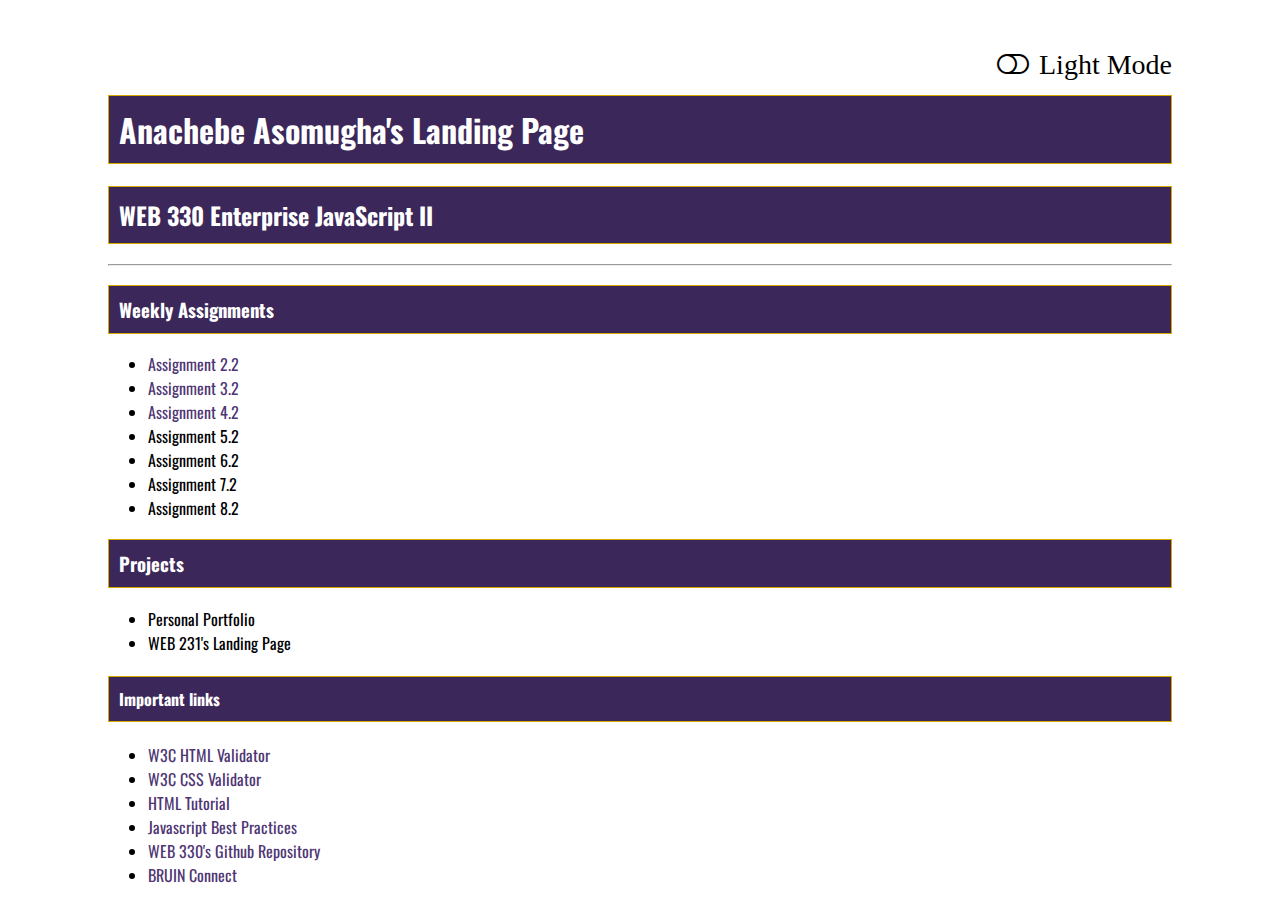
==== index.html @ 090992c9 "week 4 push" ====
<!DOCTYPE html>

<!--
    Title: asomugha-assignment-1.3-environment-setup.html
    Author: Professor Krasso
    Date: 7 January 2023
    Modified By: Anachebe Asomugha
    Description: HTML code for WEB 330 Assignment Environment
-->

<html lang="en">
<head>
    <title>WEB 330 – Enterprise JavaScript II</title>

    <!--CSS Stylesheet-->
    
    <link rel="stylesheet" type="text/css" href="index-site.css">
    <link rel="stylesheet" type="text/css" href="index-theme.css">

    <!--Font Family-->
    <link rel="preconnect" href="https://fonts.googleapis.com">
    <link rel="preconnect" href="https://fonts.gstatic.com" crossorigin>
    <link href="https://fonts.googleapis.com/css2?family=Oswald:wght@300;400;500;700&display=swap" rel="stylesheet">  
    
    <link rel="stylesheet" href="https://cdnjs.cloudflare.com/ajax/libs/font-awesome/4.7.0/css/font-awesome.min.css">
    

    <script type="application/javascript" src="theme.js"></script>
</head>
<body class="light-theme">

    <div id="container">
        <!-- toggle icon to choose light mode or dark mode theme-->
        <i onclick="toggleMode(this)" id="icon-mode" class="fa fa-toggle-off pull-right" style="font-size:28px;"><span id="icon-text"></span></i>
        <br>

            <h1>Anachebe Asomugha's Landing Page</h1>
            <h2>WEB 330 Enterprise JavaScript II</h2>
        <hr>                    
            <h3>Weekly Assignments</h3>
                        <!--These are links to Weekly Assignments-->
                <ul>
                    <li><a target="_blank" href="week-2/asomugha-palindrome.html">Assignment 2.2</a></li>
                    <li><a target="_blank" href="week-3/asomugha-restaurant.html">Assignment 3.2</a></li>
                    <li><a target="_blank" href="week-4/asomugha-calorie.html">Assignment 4.2</a></li>
                    <li>Assignment 5.2</li>
                    <li>Assignment 6.2</li>
                    <li>Assignment 7.2</li>
                    <li>Assignment 8.2</li>
                </ul>

            <h3>Projects</h3>   
                        <!--These are links to course Projects-->
                <ul>
                    <li>Personal Portfolio</li>
                    <li>WEB 231's Landing Page</li>
                </ul>

            <h4>Important links</h4> 
                        <!--These are links to code validation, tutorials, Github, and Bellevue University-->
                <ul>
                    <li><a href="https://validator.w3.org/" target="_blank">W3C HTML Validator</a></li>
                    <li><a href="http://jigsaw.w3.org/css-validator/ " target="_blank">W3C CSS Validator</a></li>
                    <li><a href="https://www.w3schools.com/html/" target="_blank">HTML Tutorial</a></li>
                    <li><a href="https://www.w3schools.com/js/js_best_practices.asp" target="_blank">Javascript Best Practices</a></li>
                    <li><a href="https://github.com/buwebdev/web-330" target="_blank">WEB 330's Github Repository</a></li>
                    <li><a href="https://bruinconnect.bellevue.edu/" target="_blank">BRUIN Connect</a></li>
                </ul>
    </div>

    <script>

        setSelectedTheme() /* Set the user's preferred theme */

        /**
         * Set the default theme to light if one has not been set in the browsers localStorage
         */
        setDefaultTheme();

        /**
         * Function to switch the users selected website theme
         * @param x (this instance)
         */
        function toggleMode(x)
        {
            let colorTheme = document.body.classList; // get the body's CSS class
            let iconMode = x.classList; // get the current classes assigned to the triggered button

            /**
             * If the current body class is set to the light-theme, update the user's preference to the dark-theme in the browsers
             * local storage.
             */
            if (colorTheme.value === "light-theme")
            {
                localStorage.clear();
                localStorage.setItem("mode", "dark-theme");
                localStorage.setItem("iconMode", "fa-toggle-on");
                localStorage.setItem("iconText", "Dark Mode");
            }
            /**
             * If the current body class is set to the dark-theme, update the user's preference to the light-theme in the browsers
             * local storage.
             */
            else
            {
                localStorage.clear();
                localStorage.setItem("mode", "light-theme");
                localStorage.setItem("iconMode", "fa-toggle-off");
                localStorage.setItem("iconText", "Light Mode");
            }

            /**
             * Apply the updated selection to the HTML page elements
             */
            colorTheme.value = localStorage.getItem("mode");
            iconMode.value = `fa ${localStorage.getItem("iconMode")} pull-right`;
            document.getElementById("icon-text").innerHTML = localStorage.getItem("iconText");
        }

       
    </script>
    
</body>
</html>
---- index-site.css ----
/**
    Title: site.css
    Author: Professor Krasso
    Date: 7 January 2023
    Modified By: Anachebe Asomugha
    Description: CSS styling for WEB 330 Landing page
*/  

/* Styling for container div is here*/
#container {
    margin-top: 50px;
    margin-left: 100px;
    margin-right: 100px;
}

/* Assign class styling */
.assign-container {
    padding: 10px;
}

.assign-content {
    width: 600px;
    margin: 3% auto 0;
}

.assign-results-text {
    text-align: center;
    font-size: 28px;
}
/* Icon Styling */
#icon-mode:hover {
    cursor: pointer;
}

#icon-text {
    padding-left: 10px;
}

.pull-right {
    float: right;
}

/* Places header in the center */
.app-header {
    text-align: center;
  }

  #app-name {
    text-align: center;
    font-weight: 400;
}

/* Return link styling is here. */
.return-home {
    text-decoration: none;
}

/*This is where the cards' sizes and margins were set to be specific to this assignment*/
#inputCard {
    width: 600px;
    margin: 3% auto;  
}

#resultsCard {
    width: 600px;
    margin: 3% auto;
    text-align: center;
}

/*The return link's positioning was styled here*/
#return {
    position: absolute;
    left: 340px;
 }

/*Styling for forms is listed here */
.form {
    display: inline-grid;
    grid-template-columns: auto;
}

.form-field {
    padding: 20px;
}

/* To be applied to elements that take up full width of the page */
.full-width {
    width: 100%;
}
---- index-theme.css ----
/**
    Title: index-theme.css
    Author: Professor Krasso
    Date: 7 January 2023
    Modified By: Anachebe Asomugha
    Description: CSS styling for WEB 330 Landing Page 
*/  

/* Body section styling */
body {
    font-family: 'Oswald', Verdana, Arial, sans-serif;
    color: var(--text-color);
    background: var(--background-color)
}

body.light-theme {
    --anchor-color: #4F3674;
    --anchor-hover-color: #4F3674;
    --anchor-hover-background-color: #D6A800;
    --background-color: #fff;
    --btn-background-color: #4F3674;
    --btn-color: #fff;
    --btn-hover-background-color: #D6A800;
    --btn-hover-color: #4F3674;
    --card-background-color: #fff;
    --card-title-color: #4F3674;
    --h1-background-color: #3c275a;
    --h1-border-color: #D6A800;
    --heading-background-color: #3c275a;
    --heading-color: #fff;
    --heading-border-color: #D6A800;
    --input-border-color: #ccc; 
    --text-color: #000;
   
}

body.dark-theme {

    --anchor-color: #fff;
    --anchor-hover-color: #d176e1;
    --anchor-hover-background-color: #303030;
    --background-color: #303030;
    --btn-background-color: #d176e1;
    --btn-color: #fff;
    --btn-hover-background-color: #7d4787;
    --btn-hover-color: #fff;
    --card-background-color: #424242;
    --card-title-color: #d176e1;
    --h1-background-color: #9c27b0;
    --h1-border-color: #9c27b0;
    --heading-background-color: #424242;
    --heading-color: #fff;
    --heading-border-color: #424242;
    --input-border-color: #303030;
    --text-color: #fafafa;  
}

p {
    text-align: left;
    color: var(--text-color);
}

a, a:visited {
    text-decoration: none;
    color: var(--anchor-color);

}

a:hover {
    text-decoration: underline;
    background-color: var(--anchor-hover-background-color);
    color: var(--anchor-hover-color);
}



/* Card styling is listed here */
.card {
    box-shadow: 0 4px 8px 0 rgba(0, 0, 0, 0.2);
    transition: 0.3s;
    background-color: var(--card-background-color);
}

.card-title {
    text-align: center;
    font-size: 2em;
    color: var(--card-title-color);
    font-weight: 400;
}

.card-content {
    padding: 2px 16px;
}

.card:hover {
    box-shadow: 0 8px 16px 0 rgba(0, 0, 0, 0.2);
}

/* Button styling is here */
.btn {
    border: none;
    text-align: center;
    text-decoration: none;
    display: inline-block;
    font-size: 16px;
    margin: 4px 2px;
    cursor: pointer;
    padding: 15px 32px;
    color: black;
}

.btn-primary {
    background-color: var(--btn-background-color);
    color: var(--btn-color);
}

.btn-primary:hover {
    background-color: var(--btn-hover-background-color);
    color: var(--btn-hover-color);
}

h1 {
    color: var(--heading-color);
    background-color: var(--h1-background-color);
    padding: 10px;
    border: 1px solid var(--h1-border-color);
}

h2, h3, h4 {
    color: var(--heading-color);
    background-color: var(--heading-background-color);
    padding: 10px;
    border: 1px solid var(--heading-border-color);
}

/* Styling for input fields is here */
.input {
    padding: 12px 20px;
    margin: 8px 0;
    display: inline-block;
    border: 1px solid var(--input-border-color);
    border-radius: 4px;
    box-sizing: border-box;
}

/* Styling for drop-down menus */
.drop-down-menu {
    padding: 12px 20px;
    margin: 8px 0;
    display: inline-block;
    border: 1px solid var(--input-border-color);
    border-radius: 4px;
    box-sizing: border-box;
}
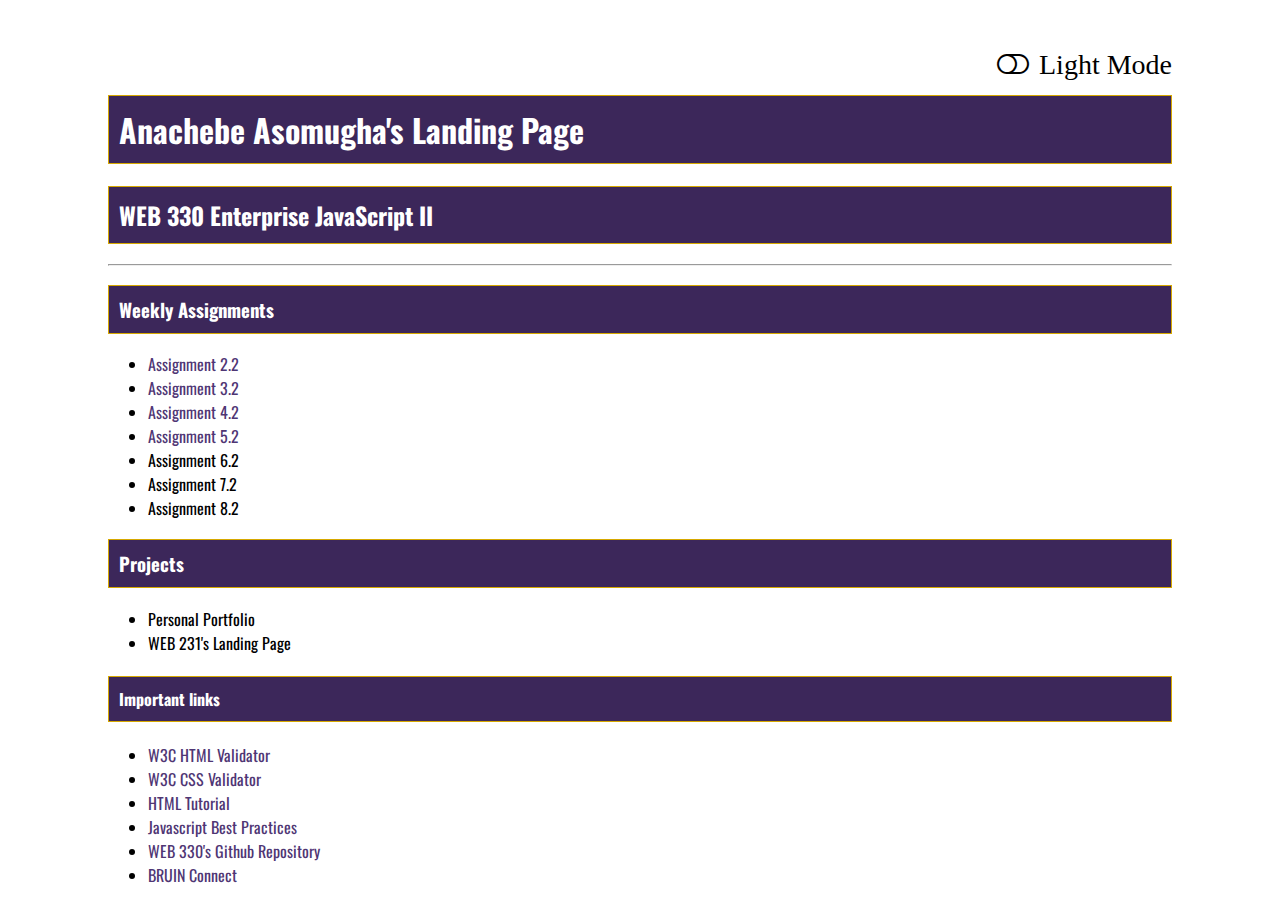
==== commit 872aa751: "added assignment 5.2 link to index" ====
--- a/index.html
+++ b/index.html
@@ -43,7 +43,7 @@
                     <li><a target="_blank" href="week-2/asomugha-palindrome.html">Assignment 2.2</a></li>
                     <li><a target="_blank" href="week-3/asomugha-restaurant.html">Assignment 3.2</a></li>
                     <li><a target="_blank" href="week-4/asomugha-calorie.html">Assignment 4.2</a></li>
-                    <li>Assignment 5.2</li>
+                    <li><a target="_blank" href="week-5/asomugha-bobs-auto-repair.html">Assignment 5.2</a> </li>
                     <li>Assignment 6.2</li>
                     <li>Assignment 7.2</li>
                     <li>Assignment 8.2</li>
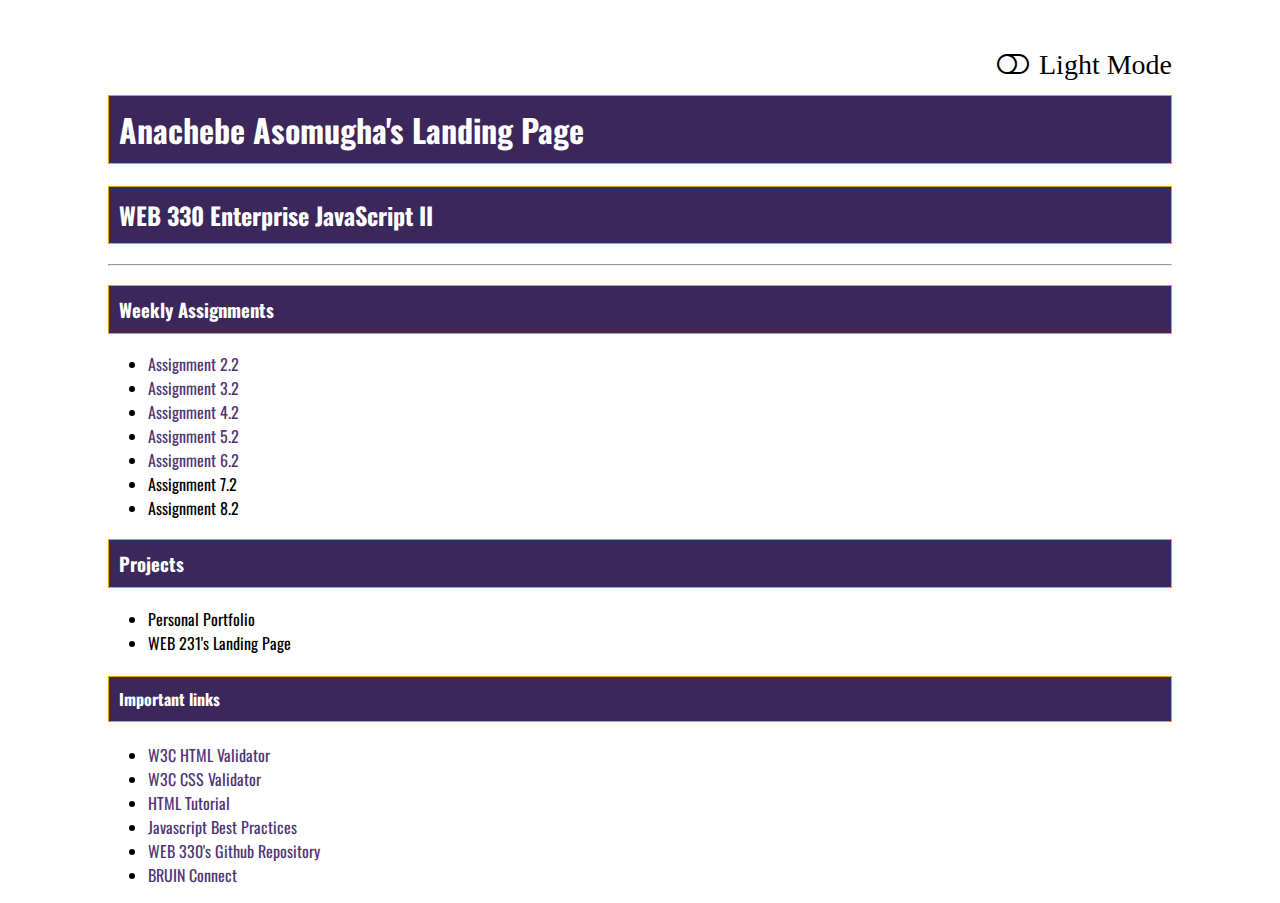
==== commit ce0d86cc: "initial week-6 push" ====
--- a/index.html
+++ b/index.html
@@ -44,7 +44,7 @@
                     <li><a target="_blank" href="week-3/asomugha-restaurant.html">Assignment 3.2</a></li>
                     <li><a target="_blank" href="week-4/asomugha-calorie.html">Assignment 4.2</a></li>
                     <li><a target="_blank" href="week-5/asomugha-bobs-auto-repair.html">Assignment 5.2</a> </li>
-                    <li>Assignment 6.2</li>
+                    <li><a target="_blank" href="week-6/asomugha-future-value.html">Assignment 6.2</a></li>
                     <li>Assignment 7.2</li>
                     <li>Assignment 8.2</li>
                 </ul>
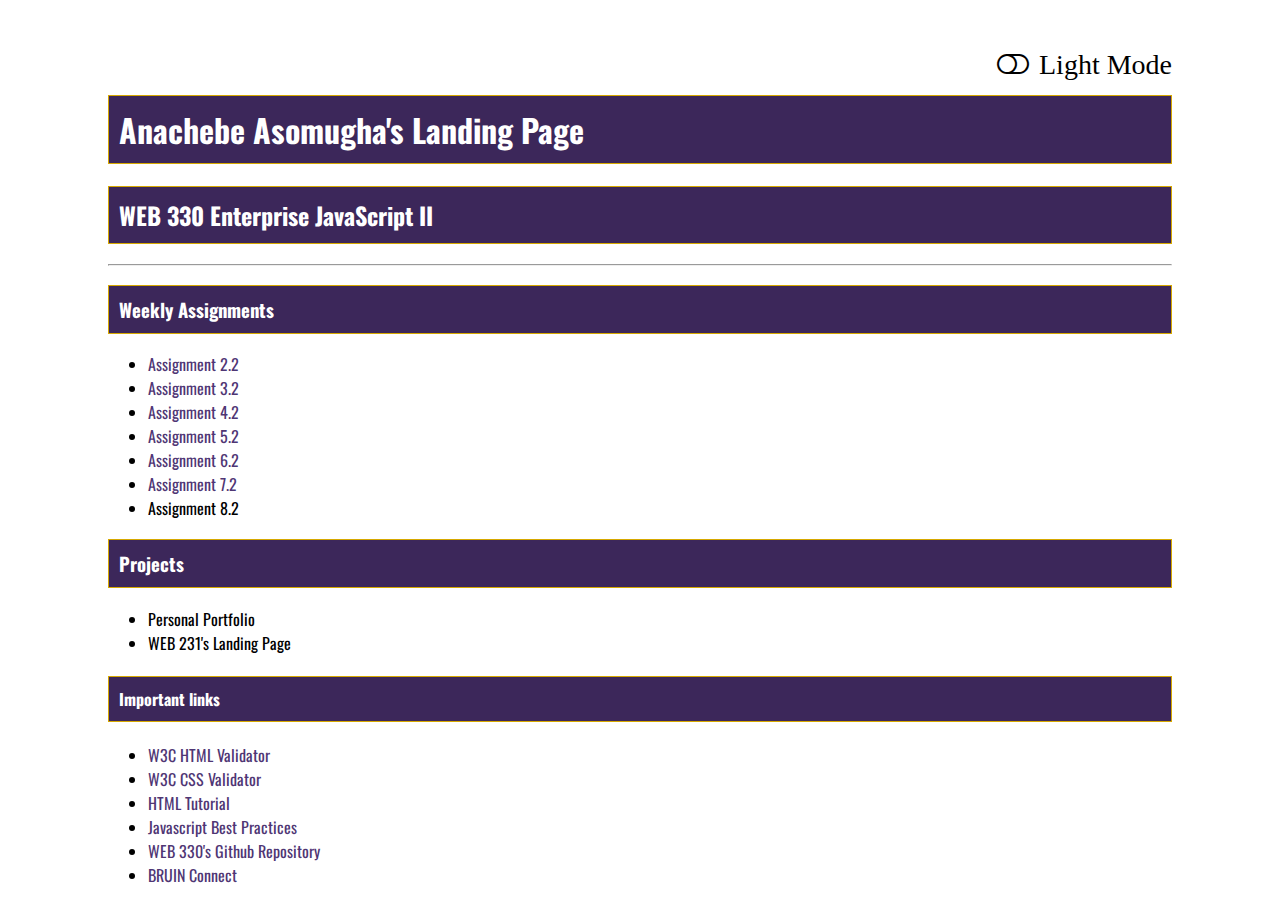
==== commit f675c16e: "week 7 push" ====
--- a/index.html
+++ b/index.html
@@ -25,7 +25,7 @@
     <link rel="stylesheet" href="https://cdnjs.cloudflare.com/ajax/libs/font-awesome/4.7.0/css/font-awesome.min.css">
     
 
-    <script type="application/javascript" src="theme.js"></script>
+    <script src="theme.js"></script>
 </head>
 <body class="light-theme">
 
@@ -45,7 +45,7 @@
                     <li><a target="_blank" href="week-4/asomugha-calorie.html">Assignment 4.2</a></li>
                     <li><a target="_blank" href="week-5/asomugha-bobs-auto-repair.html">Assignment 5.2</a> </li>
                     <li><a target="_blank" href="week-6/asomugha-future-value.html">Assignment 6.2</a></li>
-                    <li>Assignment 7.2</li>
+                    <li><a target="_blank" href="week-7/asomugha-whatabook1.html">Assignment 7.2</a></li>
                     <li>Assignment 8.2</li>
                 </ul>
 
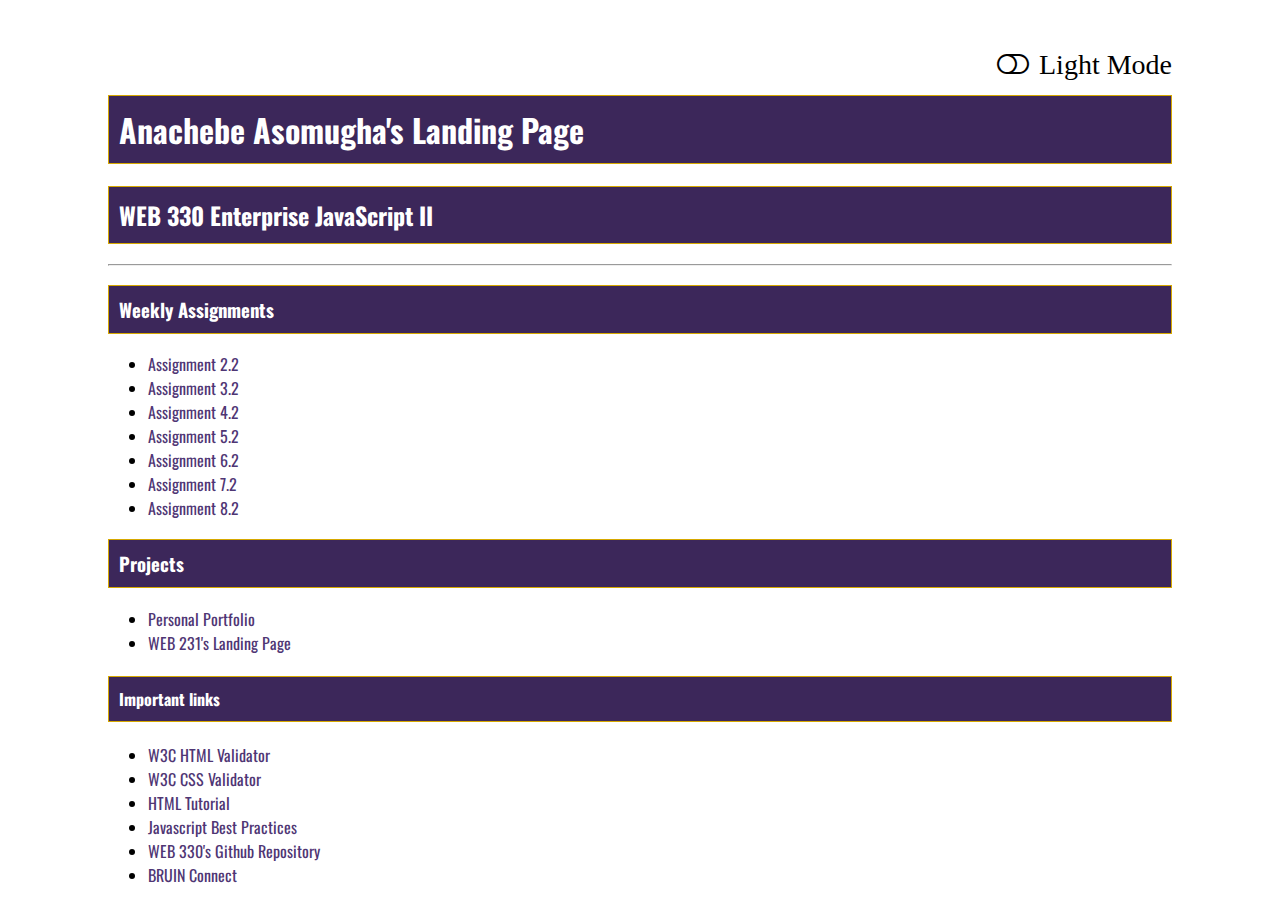
==== commit 52717263: "added project links" ====
--- a/index.html
+++ b/index.html
@@ -46,14 +46,14 @@
                     <li><a target="_blank" href="week-5/asomugha-bobs-auto-repair.html">Assignment 5.2</a> </li>
                     <li><a target="_blank" href="week-6/asomugha-future-value.html">Assignment 6.2</a></li>
                     <li><a target="_blank" href="week-7/asomugha-whatabook1.html">Assignment 7.2</a></li>
-                    <li>Assignment 8.2</li>
+                    <li><a target="_blank" href="week-8/asomugha-whatabook2.html">Assignment 8.2</a> </li>
                 </ul>
 
             <h3>Projects</h3>   
                         <!--These are links to course Projects-->
                 <ul>
-                    <li>Personal Portfolio</li>
-                    <li>WEB 231's Landing Page</li>
+                    <li><a target="_blank" href="https://atasomugha.github.io/personal-portfolio/">Personal Portfolio</a> </li>
+                    <li><a target="_blank" href="https://atasomugha.github.io/web-231/">WEB 231's Landing Page</a> </li>
                 </ul>
 
             <h4>Important links</h4> 
